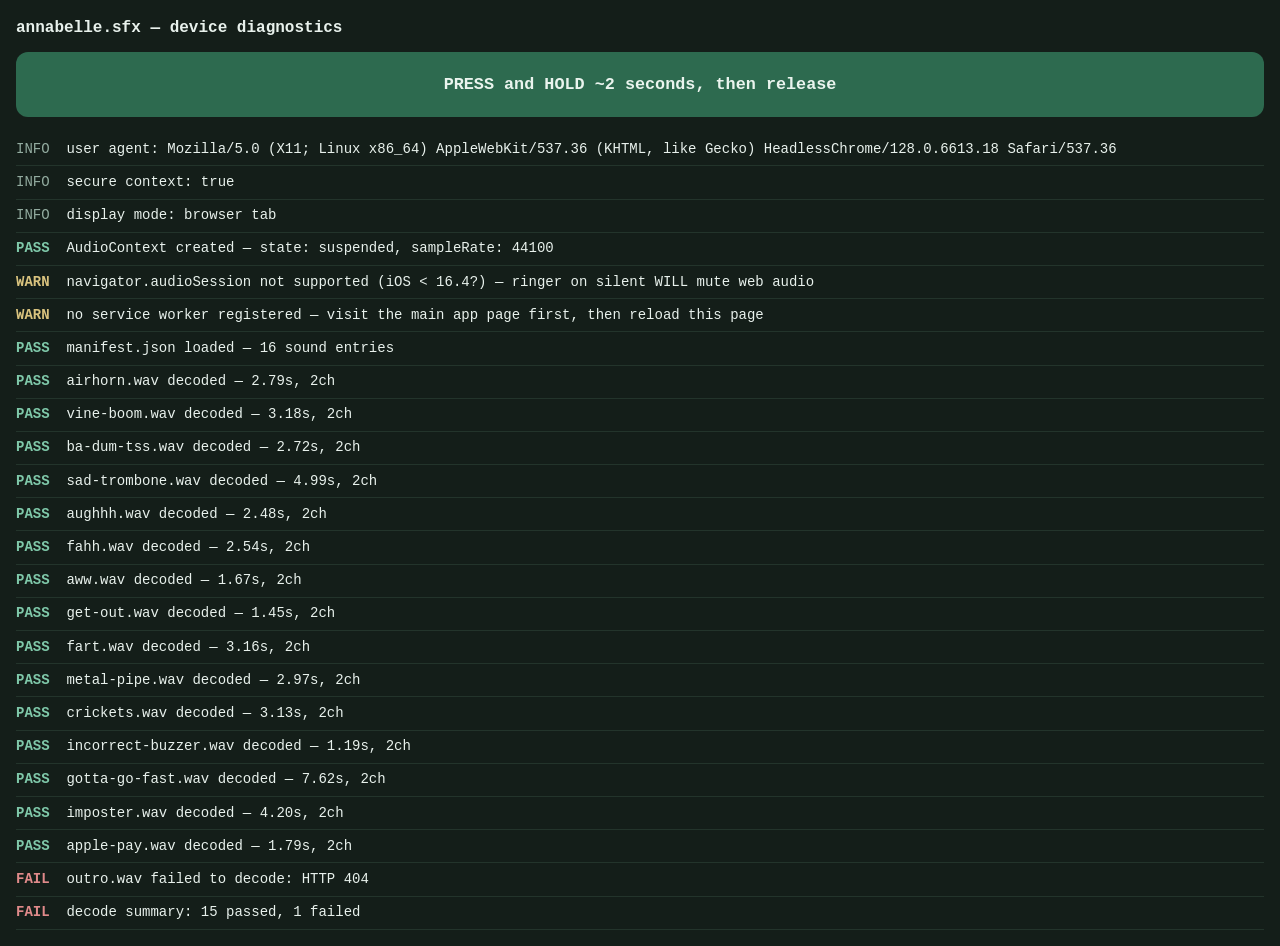
==== test.html @ a2570d4c "Add on-device diagnostics page test.html runs the iOS checklist on the phone itself and prints pass/" ====
<!DOCTYPE html>
<html lang="en">
<head>
  <meta charset="utf-8">
  <meta name="viewport" content="width=device-width, initial-scale=1">
  <title>annabelle.sfx — device diagnostics</title>
  <style>
    body { background: #141e19; color: #e8f1ec; font-family: ui-monospace, "Cascadia Mono", Consolas, monospace; margin: 0; padding: 1rem; font-size: 14px; line-height: 1.5; }
    h1 { font-size: 1rem; margin: 0 0 0.75rem; }
    #tap { width: 100%; padding: 1.25rem; font: inherit; font-size: 1.05rem; font-weight: bold; background: #2d6a4f; color: #eaf4ee; border: 0; border-radius: 12px; margin: 0 0 1rem; touch-action: manipulation; -webkit-tap-highlight-color: transparent; }
    .row { padding: 0.35rem 0; border-bottom: 1px solid #23342b; word-break: break-word; }
    .ok::before   { content: "PASS  "; color: #7fc8a9; font-weight: bold; white-space: pre; }
    .fail::before { content: "FAIL  "; color: #e08a8a; font-weight: bold; white-space: pre; }
    .warn::before { content: "WARN  "; color: #d9c37e; font-weight: bold; white-space: pre; }
    .info::before { content: "INFO  "; color: #93aca0; white-space: pre; }
  </style>
</head>
<body>
  <h1>annabelle.sfx — device diagnostics</h1>
  <button id="tap" type="button">PRESS and HOLD ~2 seconds, then release</button>
  <div id="log"></div>
  <script>
    (() => {
      "use strict";
      const logEl = document.getElementById("log");
      const row = (cls, text) => {
        const d = document.createElement("div");
        d.className = "row " + cls;
        d.textContent = text;
        logEl.append(d);
        return d;
      };
      const timeout = (ms, val) => new Promise((r) => setTimeout(() => r(val), ms));
      const errText = (e) => (e && e.message ? e.message : String(e));

      window.addEventListener("error", (e) => row("fail", "uncaught error: " + e.message));
      window.addEventListener("unhandledrejection", (e) => row("fail", "unhandled rejection: " + errText(e.reason)));

      // ---- environment ----
      row("info", "user agent: " + navigator.userAgent);
      row("info", "secure context: " + window.isSecureContext + (window.isSecureContext ? "" : " — SW/cache tests unavailable here (expected over LAN HTTP)"));
      row("info", "display mode: " + (matchMedia("(display-mode: standalone)").matches ? "standalone (installed app)" : "browser tab"));

      // ---- AudioContext ----
      const AC = window.AudioContext || window.webkitAudioContext;
      if (!AC) { row("fail", "AudioContext not available in this browser"); return; }
      const ctx = new AC();
      row("ok", "AudioContext created — state: " + ctx.state + ", sampleRate: " + ctx.sampleRate);

      // ---- audio session (mute-switch behavior) ----
      if ("audioSession" in navigator) {
        try {
          navigator.audioSession.type = "playback";
          row("ok", 'audioSession.type = "playback" — ringer/silent switch should NOT mute web audio');
        } catch (err) {
          row("fail", "setting audioSession.type failed: " + errText(err));
        }
      } else {
        row("warn", "navigator.audioSession not supported (iOS < 16.4?) — ringer on silent WILL mute web audio");
      }

      // ---- service worker + caches ----
      (async () => {
        if (!("serviceWorker" in navigator)) { row("warn", "serviceWorker API unavailable"); return; }
        const reg = await navigator.serviceWorker.getRegistration();
        if (!reg) {
          row("warn", "no service worker registered" + (window.isSecureContext ? " — visit the main app page first, then reload this page" : " (expected on insecure origin)"));
          return;
        }
        const state = reg.active ? "active" : reg.installing ? "installing" : reg.waiting ? "waiting" : "registered";
        row("ok", "service worker: " + state);
        row("info", "this page controlled by SW: " + !!navigator.serviceWorker.controller);
        if ("caches" in window) {
          const names = await caches.keys();
          row("info", "cache names on origin: " + (names.join(", ") || "(none)"));
          for (const n of names.filter((x) => x.indexOf("annabelle-sfx-") === 0)) {
            const c = await caches.open(n);
            const k = await c.keys();
            row("info", n + " holds " + k.length + " cached entries");
          }
        }
      })().catch((err) => row("fail", "service worker check error: " + errText(err)));

      // ---- decode every sound in the manifest ----
      let firstBuffer = null;
      (async () => {
        let manifest;
        try {
          const res = await fetch("sounds/manifest.json", { cache: "no-cache" });
          if (!res.ok) throw new Error("HTTP " + res.status);
          manifest = await res.json();
          row("ok", "manifest.json loaded — " + manifest.sounds.filter((s) => s && s.file).length + " sound entries");
        } catch (err) {
          row("fail", "manifest.json: " + errText(err));
          return;
        }
        let pass = 0, fail = 0;
        for (const entry of manifest.sounds) {
          if (!entry || !entry.file) continue;
          try {
            const res = await fetch("sounds/" + encodeURIComponent(entry.file), { cache: "no-cache" });
            if (!res.ok) throw new Error("HTTP " + res.status);
            const buf = await ctx.decodeAudioData(await res.arrayBuffer());
            if (!firstBuffer) firstBuffer = buf;
            pass++;
            row("ok", entry.file + " decoded — " + buf.duration.toFixed(2) + "s, " + buf.numberOfChannels + "ch");
          } catch (err) {
            fail++;
            row("fail", entry.file + " failed to decode: " + errText(err));
          }
        }
        row(fail === 0 ? "ok" : "fail", "decode summary: " + pass + " passed, " + fail + " failed");
      })();

      // ---- unlock + playback test (driven by the big button) ----
      async function playTone() {
        const sr = ctx.sampleRate;
        const buf = ctx.createBuffer(1, Math.floor(sr * 0.4), sr);
        const ch = buf.getChannelData(0);
        for (let i = 0; i < ch.length; i++) {
          const t = i / sr;
          ch[i] = Math.sin(2 * Math.PI * 440 * t) * Math.exp(-6 * t) * 0.5;
        }
        const src = ctx.createBufferSource();
        src.buffer = buf;
        src.connect(ctx.destination);
        const started = ctx.currentTime;
        const ended = new Promise((r) => { src.onended = () => r(true); });
        src.start();
        const finished = await Promise.race([ended, timeout(2000, false)]);
        if (finished) {
          row("ok", "tone finished — onended fired, clock advanced " + (ctx.currentTime - started).toFixed(2) + "s. Did you HEAR the beep?");
        } else {
          row("fail", "tone did not finish within 2s — audio is not actually rendering");
        }
      }

      const tapBtn = document.getElementById("tap");
      let firstTapDone = false;

      tapBtn.addEventListener("pointerdown", async (e) => {
        if (firstTapDone) return;
        row("info", "pointerdown (" + e.pointerType + ") — state: " + ctx.state);
        if (ctx.state === "running") {
          row("info", "context already running before any unlock attempt (desktop-like autoplay policy)");
          return;
        }
        // while the finger is still down, does resume() work? (expected on iOS: no)
        const result = await Promise.race([ctx.resume().then(() => "fulfilled"), timeout(1500, "no response in 1500ms")]);
        row(result === "fulfilled" ? "ok" : "warn",
          "resume() on pointerdown: " + result + " — state now: " + ctx.state +
          (result === "fulfilled" ? "" : " (expected on iOS; pointerup should succeed)"));
      });

      tapBtn.addEventListener("pointerup", async () => {
        if (!firstTapDone) {
          firstTapDone = true;
          if (ctx.state !== "running") {
            const result = await Promise.race([ctx.resume().then(() => "fulfilled"), timeout(1500, "no response in 1500ms")]);
            row(result === "fulfilled" ? "ok" : "fail", "resume() on pointerup: " + result + " — state now: " + ctx.state);
          } else {
            row("info", "context already running by pointerup");
          }
          row(ctx.state === "running" ? "ok" : "fail", "unlock result — AudioContext state: " + ctx.state);
          await playTone();
          if (firstBuffer) {
            const src = ctx.createBufferSource();
            src.buffer = firstBuffer;
            src.connect(ctx.destination);
            src.start();
            row("info", "also playing the first decoded sound now. Did you hear it?");
          }
          tapBtn.textContent = "TAP to replay tone (try with ringer on silent)";
          row("info", "NOW: flip the ringer/silent switch and tap the button again — with audioSession working, the beep still sounds on silent");
        } else {
          playTone();
        }
      });
    })();
  </script>
</body>
</html>
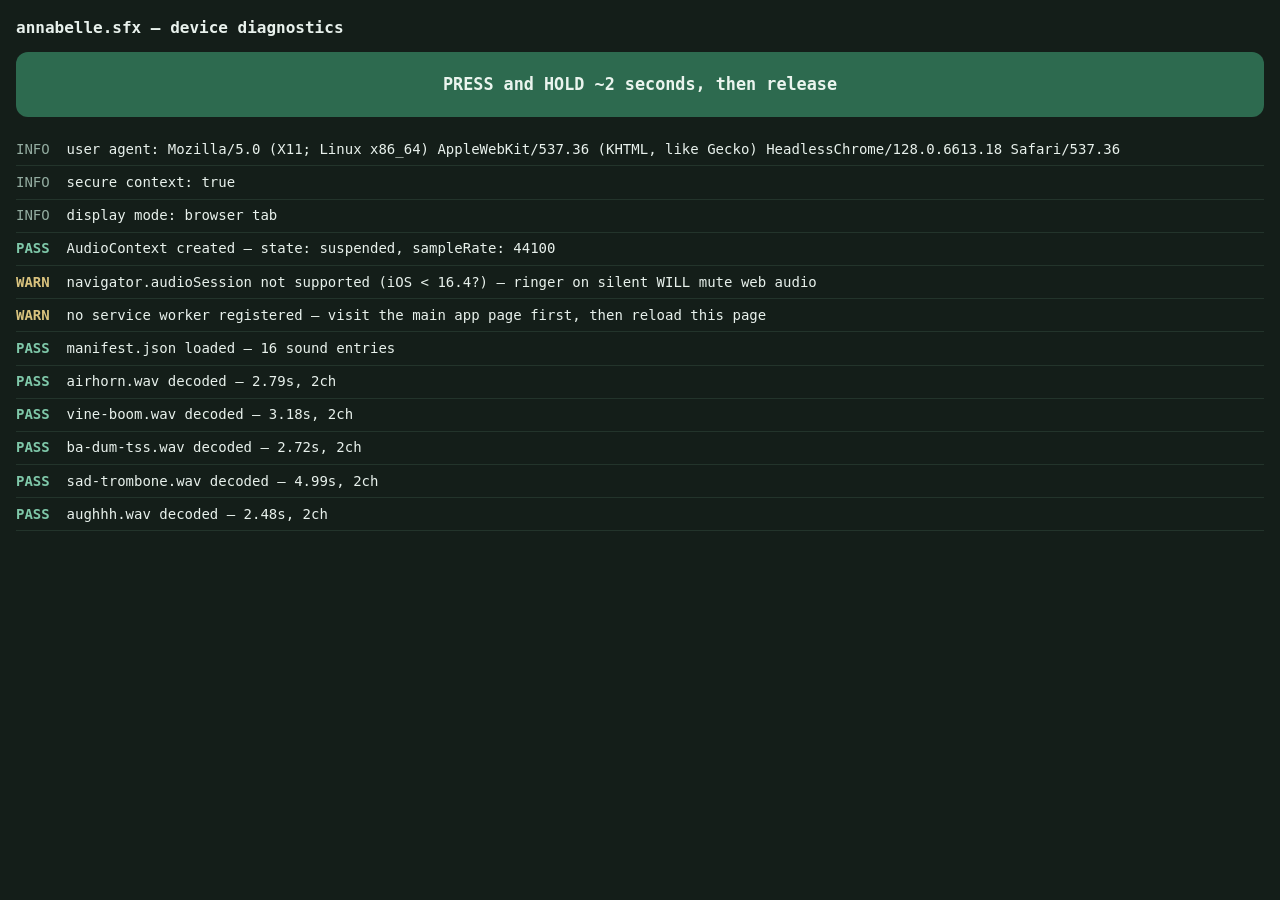
==== commit 67633536: "Recover audio after iOS backgrounds the tab Returning to a long-backgrounded Safari tab left every k" ====
--- a/test.html
+++ b/test.html
@@ -46,6 +46,20 @@
       if (!AC) { row("fail", "AudioContext not available in this browser"); return; }
       const ctx = new AC();
       row("ok", "AudioContext created — state: " + ctx.state + ", sampleRate: " + ctx.sampleRate);
+
+      // background/foreground diagnostics for the "silent after returning
+      // to the tab" bug: log every state change and visibility transition
+      ctx.addEventListener("statechange", () =>
+        row("info", "AudioContext state changed → " + ctx.state + " (clock: " + ctx.currentTime.toFixed(2) + "s)"));
+      document.addEventListener("visibilitychange", async () => {
+        if (document.visibilityState === "hidden") {
+          row("info", "page hidden — state: " + ctx.state);
+          return;
+        }
+        const t0 = ctx.currentTime;
+        await timeout(300);
+        row("info", "page visible again — state: " + ctx.state + ", clock advancing: " + (ctx.currentTime > t0));
+      });
 
       // ---- audio session (mute-switch behavior) ----
       if ("audioSession" in navigator) {
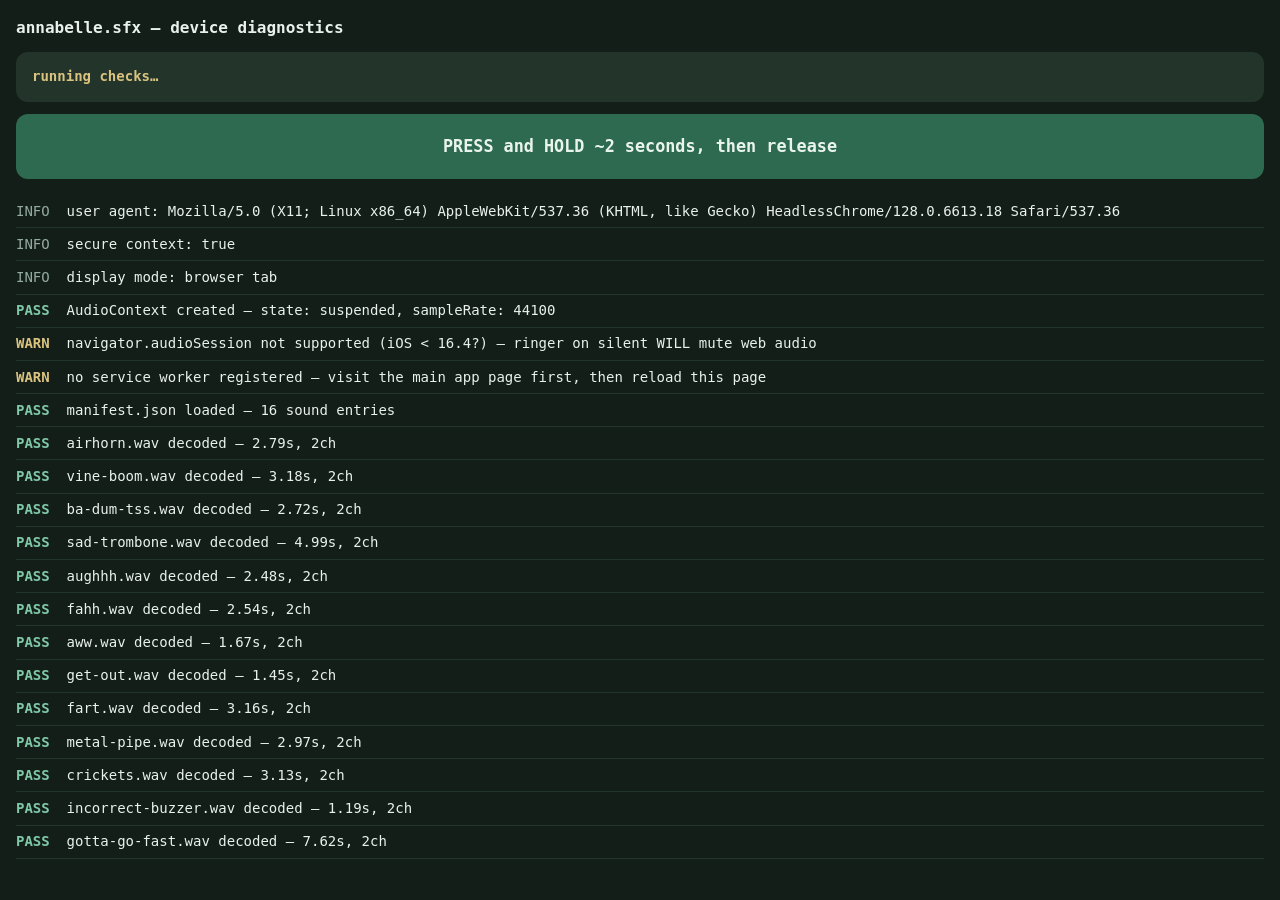
==== commit 9c8e5b75: "Expand diagnostics page: live verdict banner and recovery test - Verdict banner at the top tracks al" ====
--- a/test.html
+++ b/test.html
@@ -7,6 +7,10 @@
   <style>
     body { background: #141e19; color: #e8f1ec; font-family: ui-monospace, "Cascadia Mono", Consolas, monospace; margin: 0; padding: 1rem; font-size: 14px; line-height: 1.5; }
     h1 { font-size: 1rem; margin: 0 0 0.75rem; }
+    #verdict { padding: 0.9rem 1rem; border-radius: 12px; font-weight: bold; margin: 0 0 0.75rem; }
+    #verdict.pending { background: #23342b; color: #d9c37e; }
+    #verdict.good { background: #2d6a4f; color: #eaf4ee; }
+    #verdict.bad { background: #6a2d2d; color: #f4d9d9; }
     #tap { width: 100%; padding: 1.25rem; font: inherit; font-size: 1.05rem; font-weight: bold; background: #2d6a4f; color: #eaf4ee; border: 0; border-radius: 12px; margin: 0 0 1rem; touch-action: manipulation; -webkit-tap-highlight-color: transparent; }
     .row { padding: 0.35rem 0; border-bottom: 1px solid #23342b; word-break: break-word; }
     .ok::before   { content: "PASS  "; color: #7fc8a9; font-weight: bold; white-space: pre; }
@@ -17,21 +21,56 @@
 </head>
 <body>
   <h1>annabelle.sfx — device diagnostics</h1>
+  <div id="verdict" class="pending">starting checks…</div>
   <button id="tap" type="button">PRESS and HOLD ~2 seconds, then release</button>
   <div id="log"></div>
   <script>
     (() => {
       "use strict";
       const logEl = document.getElementById("log");
+      const verdictEl = document.getElementById("verdict");
+      const timeout = (ms, val) => new Promise((r) => setTimeout(() => r(val), ms));
+      const errText = (e) => (e && e.message ? e.message : String(e));
+
+      // ---- verdict state ----
+      let failCount = 0;
+      let decodeDone = false;
+      let firstTapDone = false;
+      let unlockOk = false;
+      let toneOk = false;
+      let wasBackgrounded = false;
+      let recoveryOk = false;
+
+      function updateVerdict() {
+        if (failCount > 0) {
+          verdictEl.className = "bad";
+          verdictEl.textContent = "problems found — " + failCount + " failed check" + (failCount > 1 ? "s" : "") + ", see rows below";
+        } else if (!decodeDone || !firstTapDone) {
+          verdictEl.className = "pending";
+          verdictEl.textContent = decodeDone
+            ? "so far so good — press and HOLD the green button ~2s, then release"
+            : "running checks…";
+        } else if (!unlockOk || !toneOk) {
+          verdictEl.className = "pending";
+          verdictEl.textContent = "waiting for unlock and tone results…";
+        } else if (!recoveryOk) {
+          verdictEl.className = "pending";
+          verdictEl.textContent = "all checks passed so far — last one: leave this tab (switch apps or lock the phone) for a few minutes, come back, and tap the button once more";
+        } else {
+          verdictEl.className = "good";
+          verdictEl.textContent = "all good! every check passed — including recovery after backgrounding";
+        }
+      }
+
       const row = (cls, text) => {
         const d = document.createElement("div");
         d.className = "row " + cls;
         d.textContent = text;
         logEl.append(d);
+        if (cls === "fail") failCount++;
+        updateVerdict();
         return d;
       };
-      const timeout = (ms, val) => new Promise((r) => setTimeout(() => r(val), ms));
-      const errText = (e) => (e && e.message ? e.message : String(e));
 
       window.addEventListener("error", (e) => row("fail", "uncaught error: " + e.message));
       window.addEventListener("unhandledrejection", (e) => row("fail", "unhandled rejection: " + errText(e.reason)));
@@ -41,18 +80,40 @@
       row("info", "secure context: " + window.isSecureContext + (window.isSecureContext ? "" : " — SW/cache tests unavailable here (expected over LAN HTTP)"));
       row("info", "display mode: " + (matchMedia("(display-mode: standalone)").matches ? "standalone (installed app)" : "browser tab"));
 
-      // ---- AudioContext ----
+      // ---- AudioContext (rebuildable, mirroring the app) ----
       const AC = window.AudioContext || window.webkitAudioContext;
       if (!AC) { row("fail", "AudioContext not available in this browser"); return; }
-      const ctx = new AC();
+
+      function makeCtx() {
+        const c = new AC();
+        if ("audioSession" in navigator) {
+          try { navigator.audioSession.type = "playback"; } catch (err) { /* older Safari */ }
+        }
+        c.addEventListener("statechange", () =>
+          row("info", "AudioContext state changed → " + c.state + " (clock: " + c.currentTime.toFixed(2) + "s)"));
+        return c;
+      }
+      let ctx = makeCtx();
       row("ok", "AudioContext created — state: " + ctx.state + ", sampleRate: " + ctx.sampleRate);
 
-      // background/foreground diagnostics for the "silent after returning
-      // to the tab" bug: log every state change and visibility transition
-      ctx.addEventListener("statechange", () =>
-        row("info", "AudioContext state changed → " + ctx.state + " (clock: " + ctx.currentTime.toFixed(2) + "s)"));
+      function rebuildCtx() {
+        try { ctx.close().catch(() => {}); } catch (err) { /* already closed */ }
+        ctx = makeCtx();
+        if (ctx.state !== "running") ctx.resume().catch(() => {});
+        row("info", "rebuilt a fresh AudioContext — state: " + ctx.state);
+      }
+
+      // ---- audio session (mute-switch behavior) ----
+      if ("audioSession" in navigator) {
+        row("ok", 'audioSession.type = "playback" — ringer/silent switch should NOT mute web audio');
+      } else {
+        row("warn", "navigator.audioSession not supported (iOS < 16.4?) — ringer on silent WILL mute web audio");
+      }
+
+      // ---- background/foreground transitions ----
       document.addEventListener("visibilitychange", async () => {
         if (document.visibilityState === "hidden") {
+          wasBackgrounded = true;
           row("info", "page hidden — state: " + ctx.state);
           return;
         }
@@ -60,18 +121,6 @@
         await timeout(300);
         row("info", "page visible again — state: " + ctx.state + ", clock advancing: " + (ctx.currentTime > t0));
       });
-
-      // ---- audio session (mute-switch behavior) ----
-      if ("audioSession" in navigator) {
-        try {
-          navigator.audioSession.type = "playback";
-          row("ok", 'audioSession.type = "playback" — ringer/silent switch should NOT mute web audio');
-        } catch (err) {
-          row("fail", "setting audioSession.type failed: " + errText(err));
-        }
-      } else {
-        row("warn", "navigator.audioSession not supported (iOS < 16.4?) — ringer on silent WILL mute web audio");
-      }
 
       // ---- service worker + caches ----
       (async () => {
@@ -106,6 +155,8 @@
           row("ok", "manifest.json loaded — " + manifest.sounds.filter((s) => s && s.file).length + " sound entries");
         } catch (err) {
           row("fail", "manifest.json: " + errText(err));
+          decodeDone = true;
+          updateVerdict();
           return;
         }
         let pass = 0, fail = 0;
@@ -123,10 +174,11 @@
             row("fail", entry.file + " failed to decode: " + errText(err));
           }
         }
+        decodeDone = true;
         row(fail === 0 ? "ok" : "fail", "decode summary: " + pass + " passed, " + fail + " failed");
       })();
 
-      // ---- unlock + playback test (driven by the big button) ----
+      // ---- tone playback (returns whether audio actually rendered) ----
       async function playTone() {
         const sr = ctx.sampleRate;
         const buf = ctx.createBuffer(1, Math.floor(sr * 0.4), sr);
@@ -145,12 +197,32 @@
         if (finished) {
           row("ok", "tone finished — onended fired, clock advanced " + (ctx.currentTime - started).toFixed(2) + "s. Did you HEAR the beep?");
         } else {
-          row("fail", "tone did not finish within 2s — audio is not actually rendering");
-        }
-      }
-
+          row("warn", "tone did not finish within 2s — this context appears dead");
+        }
+        return finished;
+      }
+
+      // mirror the app's recovery: if the tone fails, rebuild and retry once
+      async function toneWithRecovery(returning) {
+        let finished = await playTone();
+        if (!finished) {
+          row("warn", "rebuilding the AudioContext and retrying — the app does this automatically");
+          rebuildCtx();
+          finished = await playTone();
+          if (!finished) row("fail", "audio unrecoverable — tone failed even on a fresh AudioContext");
+        }
+        if (finished) {
+          toneOk = true;
+          if (returning) {
+            recoveryOk = true;
+            row("ok", "background recovery verified — audio works after returning to this tab");
+          }
+        }
+        updateVerdict();
+      }
+
+      // ---- unlock + replay tests (driven by the big button) ----
       const tapBtn = document.getElementById("tap");
-      let firstTapDone = false;
 
       tapBtn.addEventListener("pointerdown", async (e) => {
         if (firstTapDone) return;
@@ -159,7 +231,7 @@
           row("info", "context already running before any unlock attempt (desktop-like autoplay policy)");
           return;
         }
-        // while the finger is still down, does resume() work? (expected on iOS: no)
+        // while the finger is still down, does resume() work? (older iOS: no)
         const result = await Promise.race([ctx.resume().then(() => "fulfilled"), timeout(1500, "no response in 1500ms")]);
         row(result === "fulfilled" ? "ok" : "warn",
           "resume() on pointerdown: " + result + " — state now: " + ctx.state +
@@ -175,8 +247,9 @@
           } else {
             row("info", "context already running by pointerup");
           }
-          row(ctx.state === "running" ? "ok" : "fail", "unlock result — AudioContext state: " + ctx.state);
-          await playTone();
+          unlockOk = ctx.state === "running";
+          row(unlockOk ? "ok" : "fail", "unlock result — AudioContext state: " + ctx.state);
+          await toneWithRecovery(false);
           if (firstBuffer) {
             const src = ctx.createBufferSource();
             src.buffer = firstBuffer;
@@ -184,10 +257,19 @@
             src.start();
             row("info", "also playing the first decoded sound now. Did you hear it?");
           }
-          tapBtn.textContent = "TAP to replay tone (try with ringer on silent)";
-          row("info", "NOW: flip the ringer/silent switch and tap the button again — with audioSession working, the beep still sounds on silent");
+          tapBtn.textContent = "TAP to test again (after backgrounding / ringer on silent)";
+          row("info", "NEXT: (a) flip the ringer to silent and tap — the beep should still sound; (b) leave this tab for a few minutes, come back, tap — recovery should kick in");
         } else {
-          playTone();
+          const returning = wasBackgrounded;
+          wasBackgrounded = false;
+          if (returning) row("info", "tap after backgrounding — state: " + ctx.state);
+          if (ctx.state !== "running") {
+            const ok = await Promise.race([ctx.resume().then(() => true, () => false), timeout(600, false)]);
+            row(ok && ctx.state === "running" ? "ok" : "warn",
+              "resume attempt: " + (ok ? "fulfilled" : "no response in 600ms") + " — state: " + ctx.state);
+            if (ctx.state !== "running") rebuildCtx();
+          }
+          toneWithRecovery(returning);
         }
       });
     })();
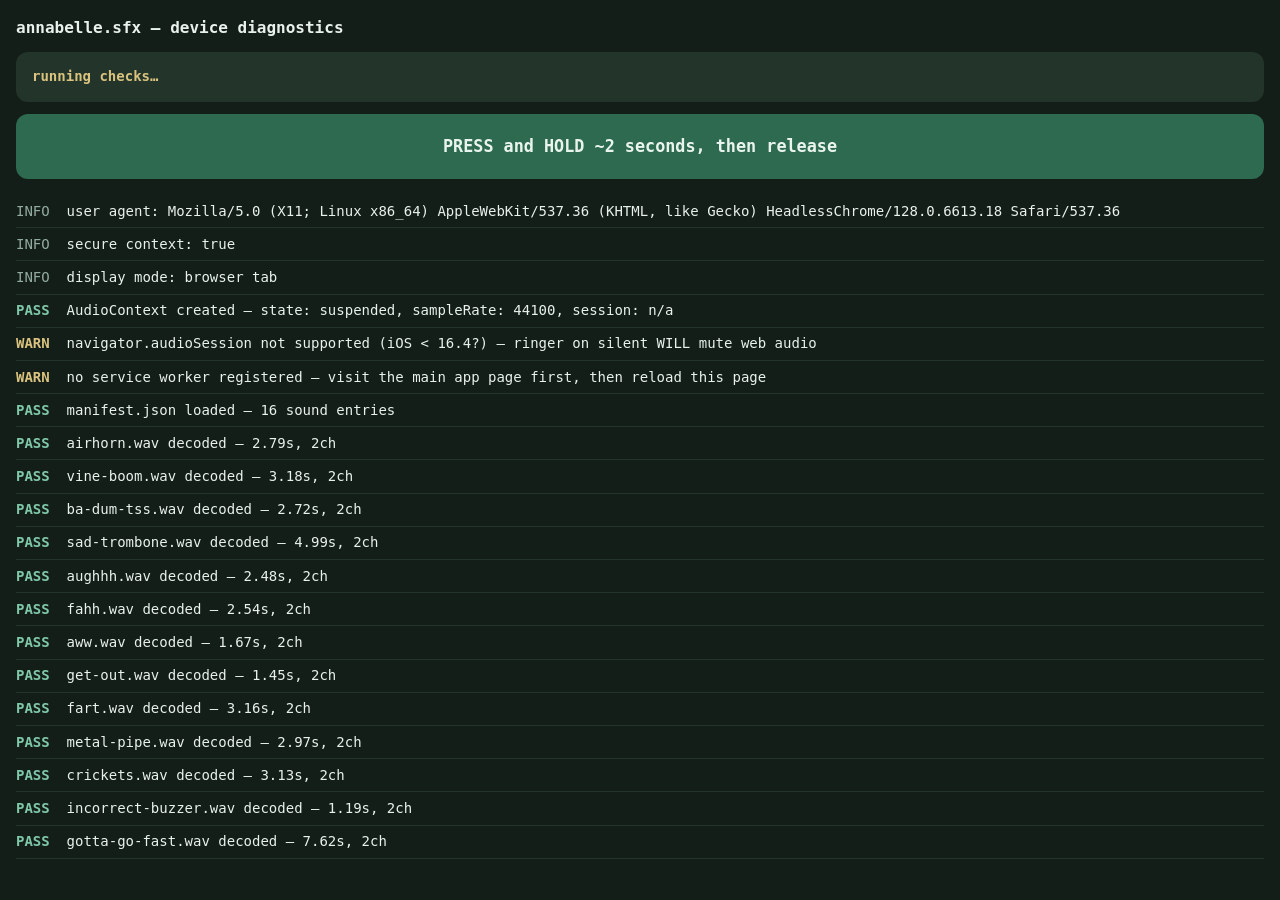
==== commit 75f89bc6: "Diagnose inaudible-after-backgrounding with an interactive recovery ladder On-device results showed " ====
--- a/test.html
+++ b/test.html
@@ -17,6 +17,10 @@
     .fail::before { content: "FAIL  "; color: #e08a8a; font-weight: bold; white-space: pre; }
     .warn::before { content: "WARN  "; color: #d9c37e; font-weight: bold; white-space: pre; }
     .info::before { content: "INFO  "; color: #93aca0; white-space: pre; }
+    .ask { background: #23342b; border-radius: 10px; padding: 0.6rem; margin: 0.4rem 0; }
+    .ask button { font: inherit; font-weight: bold; border: 0; border-radius: 8px; padding: 0.55rem 0.8rem; margin: 0.4rem 0.5rem 0 0; touch-action: manipulation; -webkit-tap-highlight-color: transparent; }
+    .ask .yes-btn { background: #2d6a4f; color: #eaf4ee; }
+    .ask .no-btn { background: #6a2d2d; color: #f4d9d9; }
   </style>
 </head>
 <body>
@@ -37,14 +41,17 @@
       let decodeDone = false;
       let firstTapDone = false;
       let unlockOk = false;
-      let toneOk = false;
+      let toneOk = false;          // user-confirmed audible
       let wasBackgrounded = false;
-      let recoveryOk = false;
+      let recoveryOk = false;      // user-confirmed audible on a tap after backgrounding
+      let exhausted = false;
 
       function updateVerdict() {
-        if (failCount > 0) {
+        if (failCount > 0 || exhausted) {
           verdictEl.className = "bad";
-          verdictEl.textContent = "problems found — " + failCount + " failed check" + (failCount > 1 ? "s" : "") + ", see rows below";
+          verdictEl.textContent = exhausted
+            ? "audio unrecoverable on this run — send Claude a screenshot of the rows below"
+            : "problems found — " + failCount + " failed check" + (failCount > 1 ? "s" : "") + ", see rows below";
         } else if (!decodeDone || !firstTapDone) {
           verdictEl.className = "pending";
           verdictEl.textContent = decodeDone
@@ -52,7 +59,7 @@
             : "running checks…";
         } else if (!unlockOk || !toneOk) {
           verdictEl.className = "pending";
-          verdictEl.textContent = "waiting for unlock and tone results…";
+          verdictEl.textContent = "waiting for unlock and tone confirmation…";
         } else if (!recoveryOk) {
           verdictEl.className = "pending";
           verdictEl.textContent = "all checks passed so far — last one: leave this tab (switch apps or lock the phone) for a few minutes, come back, and tap the button once more";
@@ -75,6 +82,18 @@
       window.addEventListener("error", (e) => row("fail", "uncaught error: " + e.message));
       window.addEventListener("unhandledrejection", (e) => row("fail", "unhandled rejection: " + errText(e.reason)));
 
+      // ---- audio session helpers ----
+      const hasSession = "audioSession" in navigator;
+      function sessionInfo() {
+        return hasSession ? navigator.audioSession.type + "/" + navigator.audioSession.state : "n/a";
+      }
+      if (hasSession && "addEventListener" in navigator.audioSession) {
+        try {
+          navigator.audioSession.addEventListener("statechange", () =>
+            row("info", "audioSession state → " + sessionInfo()));
+        } catch (err) { /* older impl */ }
+      }
+
       // ---- environment ----
       row("info", "user agent: " + navigator.userAgent);
       row("info", "secure context: " + window.isSecureContext + (window.isSecureContext ? "" : " — SW/cache tests unavailable here (expected over LAN HTTP)"));
@@ -86,26 +105,25 @@
 
       function makeCtx() {
         const c = new AC();
-        if ("audioSession" in navigator) {
+        if (hasSession) {
           try { navigator.audioSession.type = "playback"; } catch (err) { /* older Safari */ }
         }
         c.addEventListener("statechange", () =>
-          row("info", "AudioContext state changed → " + c.state + " (clock: " + c.currentTime.toFixed(2) + "s)"));
+          row("info", "AudioContext state changed → " + c.state + " (clock: " + c.currentTime.toFixed(2) + "s, session: " + sessionInfo() + ")"));
         return c;
       }
       let ctx = makeCtx();
-      row("ok", "AudioContext created — state: " + ctx.state + ", sampleRate: " + ctx.sampleRate);
+      row("ok", "AudioContext created — state: " + ctx.state + ", sampleRate: " + ctx.sampleRate + ", session: " + sessionInfo());
 
       function rebuildCtx() {
         try { ctx.close().catch(() => {}); } catch (err) { /* already closed */ }
         ctx = makeCtx();
         if (ctx.state !== "running") ctx.resume().catch(() => {});
-        row("info", "rebuilt a fresh AudioContext — state: " + ctx.state);
-      }
-
-      // ---- audio session (mute-switch behavior) ----
-      if ("audioSession" in navigator) {
-        row("ok", 'audioSession.type = "playback" — ringer/silent switch should NOT mute web audio');
+        row("info", "rebuilt a fresh AudioContext — state: " + ctx.state + ", session: " + sessionInfo());
+      }
+
+      if (hasSession) {
+        row("ok", 'audioSession supported — type set to "playback" (silent switch should not mute audio)');
       } else {
         row("warn", "navigator.audioSession not supported (iOS < 16.4?) — ringer on silent WILL mute web audio");
       }
@@ -114,12 +132,12 @@
       document.addEventListener("visibilitychange", async () => {
         if (document.visibilityState === "hidden") {
           wasBackgrounded = true;
-          row("info", "page hidden — state: " + ctx.state);
+          row("info", "page hidden — state: " + ctx.state + ", session: " + sessionInfo());
           return;
         }
         const t0 = ctx.currentTime;
         await timeout(300);
-        row("info", "page visible again — state: " + ctx.state + ", clock advancing: " + (ctx.currentTime > t0));
+        row("info", "page visible again — state: " + ctx.state + ", clock advancing: " + (ctx.currentTime > t0) + ", session: " + sessionInfo());
       });
 
       // ---- service worker + caches ----
@@ -136,16 +154,12 @@
         if ("caches" in window) {
           const names = await caches.keys();
           row("info", "cache names on origin: " + (names.join(", ") || "(none)"));
-          for (const n of names.filter((x) => x.indexOf("annabelle-sfx-") === 0)) {
-            const c = await caches.open(n);
-            const k = await c.keys();
-            row("info", n + " holds " + k.length + " cached entries");
-          }
         }
       })().catch((err) => row("fail", "service worker check error: " + errText(err)));
 
       // ---- decode every sound in the manifest ----
-      let firstBuffer = null;
+      let kickFile = null; // shortest decoded file, used by the media-element kick
+      let kickDur = Infinity;
       (async () => {
         let manifest;
         try {
@@ -166,7 +180,7 @@
             const res = await fetch("sounds/" + encodeURIComponent(entry.file), { cache: "no-cache" });
             if (!res.ok) throw new Error("HTTP " + res.status);
             const buf = await ctx.decodeAudioData(await res.arrayBuffer());
-            if (!firstBuffer) firstBuffer = buf;
+            if (buf.duration < kickDur) { kickDur = buf.duration; kickFile = entry.file; }
             pass++;
             row("ok", entry.file + " decoded — " + buf.duration.toFixed(2) + "s, " + buf.numberOfChannels + "ch");
           } catch (err) {
@@ -178,7 +192,7 @@
         row(fail === 0 ? "ok" : "fail", "decode summary: " + pass + " passed, " + fail + " failed");
       })();
 
-      // ---- tone playback (returns whether audio actually rendered) ----
+      // ---- tone playback (rendering only — audibility is asked separately) ----
       async function playTone() {
         const sr = ctx.sampleRate;
         const buf = ctx.createBuffer(1, Math.floor(sr * 0.4), sr);
@@ -195,30 +209,110 @@
         src.start();
         const finished = await Promise.race([ended, timeout(2000, false)]);
         if (finished) {
-          row("ok", "tone finished — onended fired, clock advanced " + (ctx.currentTime - started).toFixed(2) + "s. Did you HEAR the beep?");
+          row("info", "tone rendered — onended fired, clock advanced " + (ctx.currentTime - started).toFixed(2) + "s, session: " + sessionInfo());
         } else {
-          row("warn", "tone did not finish within 2s — this context appears dead");
+          row("warn", "tone did NOT finish within 2s — context clock frozen, session: " + sessionInfo());
         }
         return finished;
       }
 
-      // mirror the app's recovery: if the tone fails, rebuild and retry once
-      async function toneWithRecovery(returning) {
-        let finished = await playTone();
-        if (!finished) {
-          row("warn", "rebuilding the AudioContext and retrying — the app does this automatically");
-          rebuildCtx();
-          finished = await playTone();
-          if (!finished) row("fail", "audio unrecoverable — tone failed even on a fresh AudioContext");
-        }
-        if (finished) {
+      // ---- recovery ladder: tried one step at a time when the user reports silence ----
+      let ladderStep = 0;
+      const ladder = [
+        {
+          name: "re-assert audioSession.type",
+          fn: async () => {
+            if (!hasSession) { row("info", "audioSession unsupported — step is a no-op"); return; }
+            try {
+              navigator.audioSession.type = "transient";
+              await timeout(80);
+              navigator.audioSession.type = "playback";
+              row("info", "audioSession.type toggled transient → playback, session: " + sessionInfo());
+            } catch (err) {
+              row("warn", "audioSession toggle failed: " + errText(err));
+            }
+          },
+        },
+        {
+          name: "media-element kick",
+          fn: async () => {
+            try {
+              const el = new Audio("sounds/" + encodeURIComponent(kickFile || "incorrect-buzzer.wav"));
+              await el.play();
+              row("info", "HTML <audio> element is playing " + (kickFile || "incorrect-buzzer.wav") + " — note whether you heard THAT sound (it matters either way)");
+              await timeout(1500);
+              el.pause();
+            } catch (err) {
+              row("warn", "media element play failed: " + errText(err));
+            }
+          },
+        },
+        {
+          name: "rebuild AudioContext",
+          fn: async () => rebuildCtx(),
+        },
+        {
+          name: "rebuild AudioContext + media kick",
+          fn: async function () { rebuildCtx(); await ladder[1].fn(); },
+        },
+      ];
+
+      async function nextLadderStep(returning) {
+        if (ladderStep >= ladder.length) {
+          exhausted = true;
+          row("fail", "all " + ladder.length + " recovery strategies exhausted and still silent — screenshot these rows");
+          updateVerdict();
+          return;
+        }
+        const step = ladder[ladderStep++];
+        row("info", "trying recovery " + ladderStep + "/" + ladder.length + ": " + step.name);
+        await step.fn();
+        await toneAndAsk(returning);
+      }
+
+      // ---- ask the human whether the tone was audible ----
+      function askHeard(returning) {
+        const d = document.createElement("div");
+        d.className = "ask";
+        d.id = "heard-q";
+        d.textContent = "did you HEAR that beep?";
+        const yes = document.createElement("button");
+        yes.className = "yes-btn";
+        yes.type = "button";
+        yes.textContent = "yes, heard it";
+        const no = document.createElement("button");
+        no.className = "no-btn";
+        no.type = "button";
+        no.textContent = "no — silent";
+        yes.addEventListener("click", () => {
+          d.remove();
+          const via = ladderStep > 0 ? " (after recovery: " + ladder[ladderStep - 1].name + ")" : "";
+          row("ok", "user confirmed the beep was audible" + via);
           toneOk = true;
           if (returning) {
             recoveryOk = true;
-            row("ok", "background recovery verified — audio works after returning to this tab");
+            row("ok", "background recovery verified — audio audible after returning to this tab" + via);
           }
-        }
-        updateVerdict();
+          updateVerdict();
+        });
+        no.addEventListener("click", () => {
+          d.remove();
+          row("warn", "user reports SILENCE (rendering state above says otherwise — iOS session disconnect)");
+          nextLadderStep(returning);
+        });
+        d.append(document.createElement("br"), yes, no);
+        logEl.append(d);
+        d.scrollIntoView({ block: "nearest" });
+      }
+
+      async function toneAndAsk(returning) {
+        let rendered = await playTone();
+        if (!rendered) {
+          row("warn", "frozen clock — rebuilding the AudioContext and retrying (the app does this automatically)");
+          rebuildCtx();
+          await playTone();
+        }
+        askHeard(returning);
       }
 
       // ---- unlock + replay tests (driven by the big button) ----
@@ -226,12 +320,11 @@
 
       tapBtn.addEventListener("pointerdown", async (e) => {
         if (firstTapDone) return;
-        row("info", "pointerdown (" + e.pointerType + ") — state: " + ctx.state);
+        row("info", "pointerdown (" + e.pointerType + ") — state: " + ctx.state + ", session: " + sessionInfo());
         if (ctx.state === "running") {
           row("info", "context already running before any unlock attempt (desktop-like autoplay policy)");
           return;
         }
-        // while the finger is still down, does resume() work? (older iOS: no)
         const result = await Promise.race([ctx.resume().then(() => "fulfilled"), timeout(1500, "no response in 1500ms")]);
         row(result === "fulfilled" ? "ok" : "warn",
           "resume() on pointerdown: " + result + " — state now: " + ctx.state +
@@ -248,28 +341,22 @@
             row("info", "context already running by pointerup");
           }
           unlockOk = ctx.state === "running";
-          row(unlockOk ? "ok" : "fail", "unlock result — AudioContext state: " + ctx.state);
-          await toneWithRecovery(false);
-          if (firstBuffer) {
-            const src = ctx.createBufferSource();
-            src.buffer = firstBuffer;
-            src.connect(ctx.destination);
-            src.start();
-            row("info", "also playing the first decoded sound now. Did you hear it?");
-          }
+          row(unlockOk ? "ok" : "fail", "unlock result — AudioContext state: " + ctx.state + ", session: " + sessionInfo());
+          await toneAndAsk(false);
           tapBtn.textContent = "TAP to test again (after backgrounding / ringer on silent)";
-          row("info", "NEXT: (a) flip the ringer to silent and tap — the beep should still sound; (b) leave this tab for a few minutes, come back, tap — recovery should kick in");
+          row("info", "NEXT: (a) flip the ringer to silent and tap — beep should still sound; (b) leave this tab for a few minutes, come back, tap — then answer the hear question honestly");
         } else {
           const returning = wasBackgrounded;
           wasBackgrounded = false;
-          if (returning) row("info", "tap after backgrounding — state: " + ctx.state);
+          ladderStep = 0; // each tap cycle starts the recovery ladder fresh
+          if (returning) row("info", "tap after backgrounding — state: " + ctx.state + ", session: " + sessionInfo());
           if (ctx.state !== "running") {
             const ok = await Promise.race([ctx.resume().then(() => true, () => false), timeout(600, false)]);
             row(ok && ctx.state === "running" ? "ok" : "warn",
               "resume attempt: " + (ok ? "fulfilled" : "no response in 600ms") + " — state: " + ctx.state);
             if (ctx.state !== "running") rebuildCtx();
           }
-          toneWithRecovery(returning);
+          toneAndAsk(returning);
         }
       });
     })();
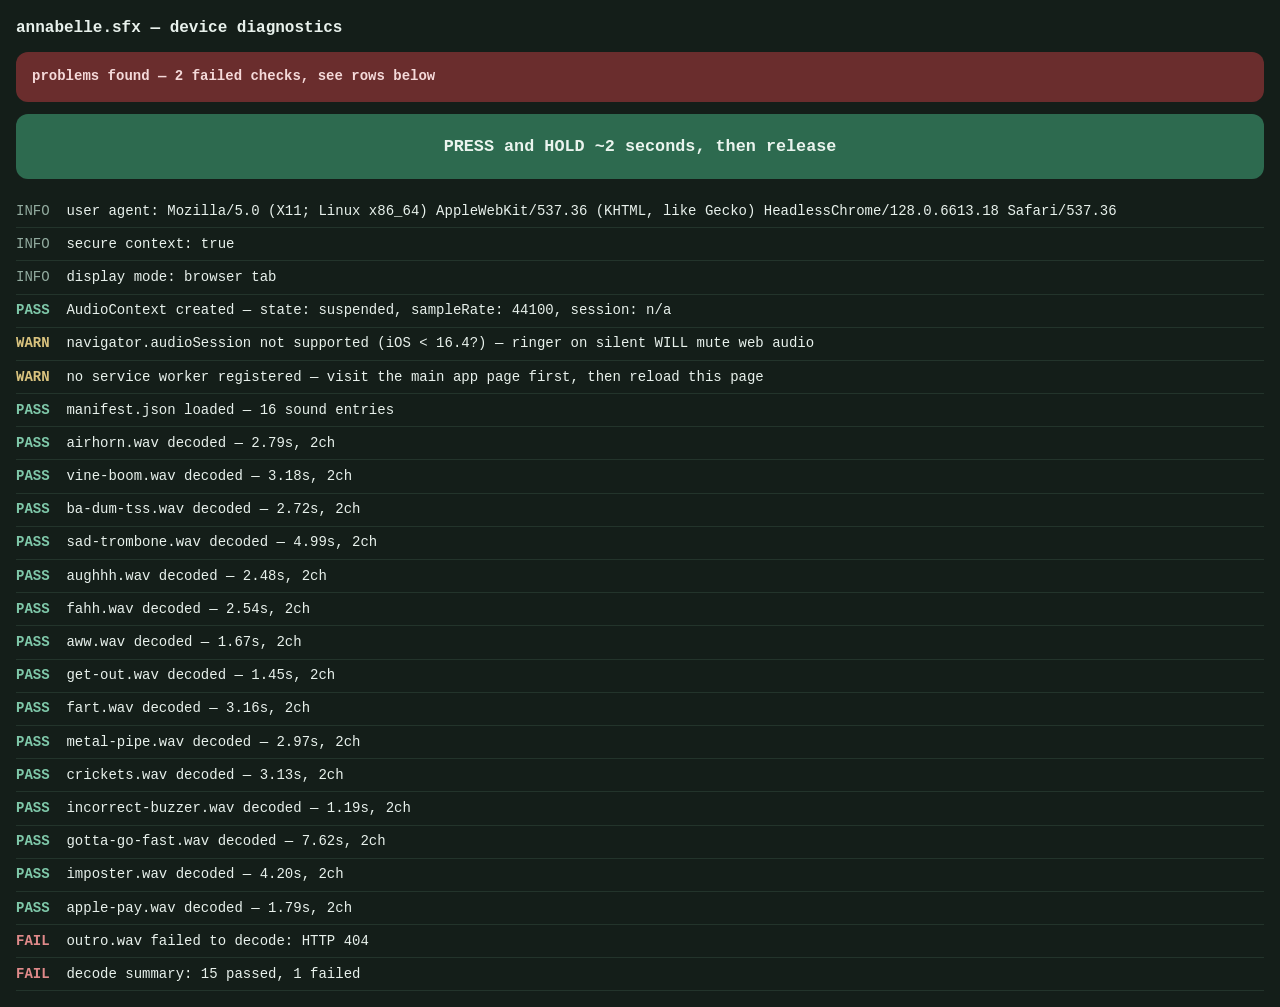
==== commit 08fd8cf3: "Hold the iOS audio session with a looping silent audio element The on-device recovery ladder identif" ====
--- a/test.html
+++ b/test.html
@@ -128,16 +128,47 @@
         row("warn", "navigator.audioSession not supported (iOS < 16.4?) — ringer on silent WILL mute web audio");
       }
 
+      // ---- session keep-alive: looping silent <audio>, same as the app ----
+      let keepAliveEl = null;
+      function silentWavUrl() {
+        const rate = 8000, n = rate;
+        const bytes = new Uint8Array(44 + n);
+        const dv = new DataView(bytes.buffer);
+        const str = (off, s) => { for (let i = 0; i < s.length; i++) bytes[off + i] = s.charCodeAt(i); };
+        str(0, "RIFF"); dv.setUint32(4, 36 + n, true); str(8, "WAVE");
+        str(12, "fmt "); dv.setUint32(16, 16, true); dv.setUint16(20, 1, true); dv.setUint16(22, 1, true);
+        dv.setUint32(24, rate, true); dv.setUint32(28, rate, true); dv.setUint16(32, 1, true); dv.setUint16(34, 8, true);
+        str(36, "data"); dv.setUint32(40, n, true);
+        bytes.fill(128, 44);
+        return URL.createObjectURL(new Blob([bytes], { type: "audio/wav" }));
+      }
+      function holdSession(logIt) {
+        if (!keepAliveEl) {
+          keepAliveEl = new Audio(silentWavUrl());
+          keepAliveEl.loop = true;
+          keepAliveEl.setAttribute("playsinline", "");
+        }
+        if (!keepAliveEl.paused) { if (logIt) row("info", "keep-alive loop already playing"); return; }
+        keepAliveEl.play().then(
+          () => { if (logIt) row("ok", "keep-alive silent loop playing — session held"); },
+          (err) => { if (logIt) row("warn", "keep-alive play blocked: " + errText(err)); }
+        );
+      }
+      const keepAliveStatus = () =>
+        !keepAliveEl ? "not created" : keepAliveEl.paused ? "PAUSED" : "playing";
+
       // ---- background/foreground transitions ----
       document.addEventListener("visibilitychange", async () => {
         if (document.visibilityState === "hidden") {
           wasBackgrounded = true;
-          row("info", "page hidden — state: " + ctx.state + ", session: " + sessionInfo());
-          return;
-        }
+          if (keepAliveEl) keepAliveEl.pause();
+          row("info", "page hidden — state: " + ctx.state + ", session: " + sessionInfo() + ", keep-alive paused");
+          return;
+        }
+        if (keepAliveEl) holdSession(true); // resume attempt without a gesture
         const t0 = ctx.currentTime;
         await timeout(300);
-        row("info", "page visible again — state: " + ctx.state + ", clock advancing: " + (ctx.currentTime > t0) + ", session: " + sessionInfo());
+        row("info", "page visible again — state: " + ctx.state + ", clock advancing: " + (ctx.currentTime > t0) + ", session: " + sessionInfo() + ", keep-alive: " + keepAliveStatus());
       });
 
       // ---- service worker + caches ----
@@ -342,6 +373,7 @@
           }
           unlockOk = ctx.state === "running";
           row(unlockOk ? "ok" : "fail", "unlock result — AudioContext state: " + ctx.state + ", session: " + sessionInfo());
+          holdSession(true); // start the session keep-alive from this gesture
           await toneAndAsk(false);
           tapBtn.textContent = "TAP to test again (after backgrounding / ringer on silent)";
           row("info", "NEXT: (a) flip the ringer to silent and tap — beep should still sound; (b) leave this tab for a few minutes, come back, tap — then answer the hear question honestly");
@@ -349,7 +381,8 @@
           const returning = wasBackgrounded;
           wasBackgrounded = false;
           ladderStep = 0; // each tap cycle starts the recovery ladder fresh
-          if (returning) row("info", "tap after backgrounding — state: " + ctx.state + ", session: " + sessionInfo());
+          holdSession(false); // tap gesture restarts the keep-alive if it was blocked
+          if (returning) row("info", "tap after backgrounding — state: " + ctx.state + ", session: " + sessionInfo() + ", keep-alive: " + keepAliveStatus());
           if (ctx.state !== "running") {
             const ok = await Promise.race([ctx.resume().then(() => true, () => false), timeout(600, false)]);
             row(ok && ctx.state === "running" ? "ok" : "warn",
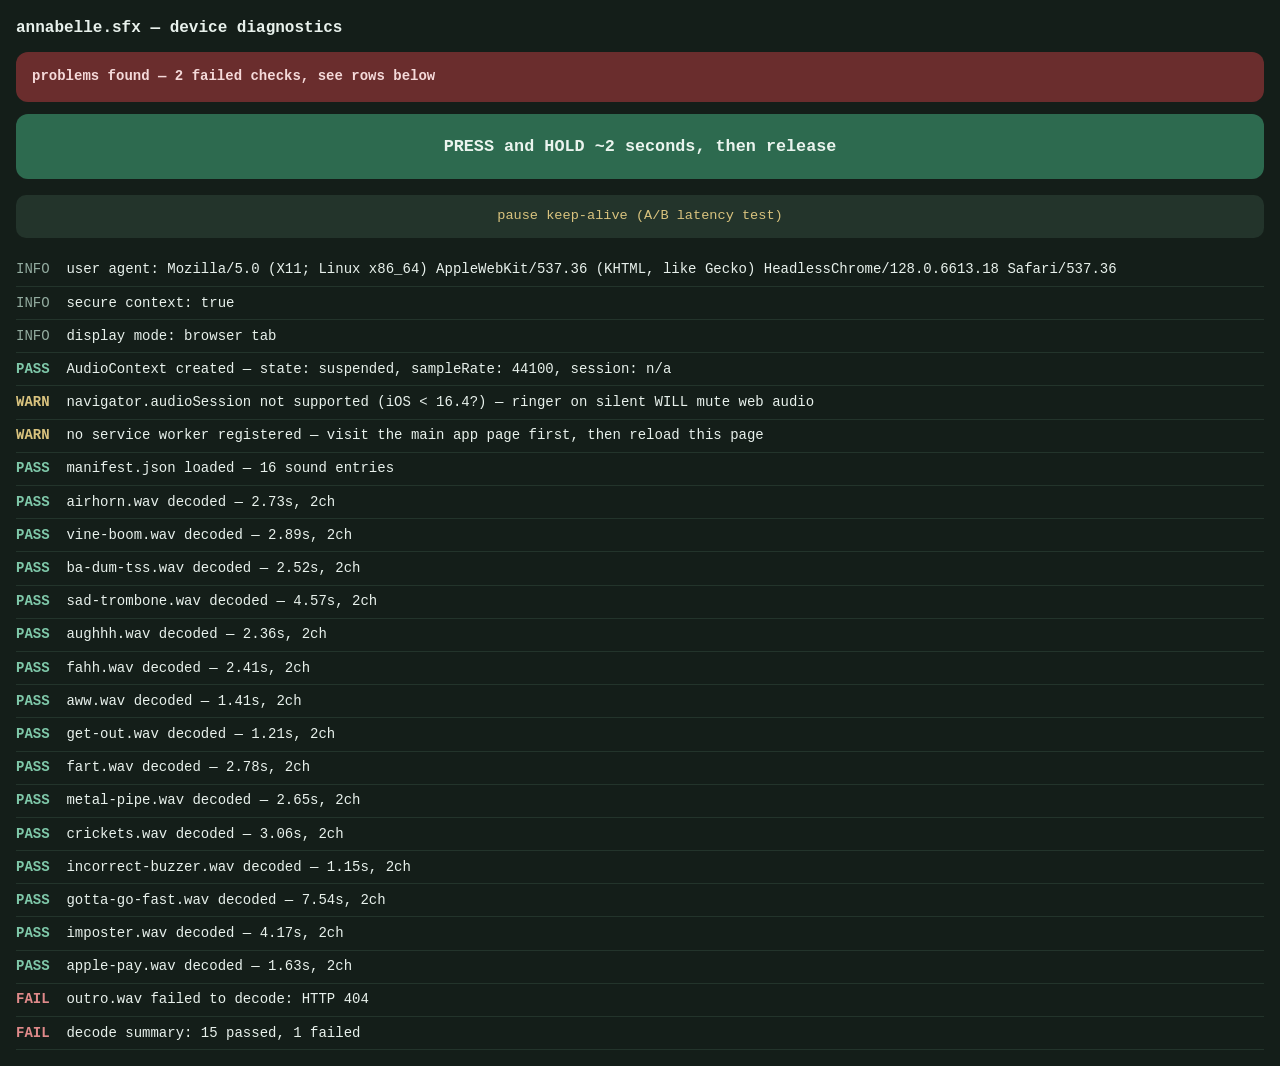
==== commit c05bd75f: "Cut tap-to-sound latency: trim lead-in silence, resume from pointerdown - Trim 31-421ms of leading s" ====
--- a/test.html
+++ b/test.html
@@ -27,6 +27,7 @@
   <h1>annabelle.sfx — device diagnostics</h1>
   <div id="verdict" class="pending">starting checks…</div>
   <button id="tap" type="button">PRESS and HOLD ~2 seconds, then release</button>
+  <button id="ka-toggle" type="button" style="width:100%;padding:0.7rem;font:inherit;font-size:0.85rem;background:#23342b;color:#d9c37e;border:0;border-radius:10px;margin:0 0 1rem;">pause keep-alive (A/B latency test)</button>
   <div id="log"></div>
   <script>
     (() => {
@@ -157,6 +158,25 @@
       const keepAliveStatus = () =>
         !keepAliveEl ? "not created" : keepAliveEl.paused ? "PAUSED" : "playing";
 
+      const latencyInfo = () => {
+        const base = ctx.baseLatency !== undefined ? (ctx.baseLatency * 1000).toFixed(1) + "ms" : "n/a";
+        const out = ctx.outputLatency !== undefined ? (ctx.outputLatency * 1000).toFixed(1) + "ms" : "n/a";
+        return "baseLatency=" + base + " outputLatency=" + out;
+      };
+
+      document.getElementById("ka-toggle").addEventListener("click", (e) => {
+        const btn = e.target;
+        if (!keepAliveEl || keepAliveEl.paused) {
+          holdSession(true);
+          btn.textContent = "pause keep-alive (A/B latency test)";
+          row("info", "A/B: keep-alive resumed — tap the green button and note the delay (" + latencyInfo() + ")");
+        } else {
+          keepAliveEl.pause();
+          btn.textContent = "resume keep-alive (A/B latency test)";
+          row("info", "A/B: keep-alive paused — tap the green button and compare the delay (" + latencyInfo() + ")");
+        }
+      });
+
       // ---- background/foreground transitions ----
       document.addEventListener("visibilitychange", async () => {
         if (document.visibilityState === "hidden") {
@@ -240,7 +260,7 @@
         src.start();
         const finished = await Promise.race([ended, timeout(2000, false)]);
         if (finished) {
-          row("info", "tone rendered — onended fired, clock advanced " + (ctx.currentTime - started).toFixed(2) + "s, session: " + sessionInfo());
+          row("info", "tone rendered — onended fired, clock advanced " + (ctx.currentTime - started).toFixed(2) + "s, session: " + sessionInfo() + ", " + latencyInfo());
         } else {
           row("warn", "tone did NOT finish within 2s — context clock frozen, session: " + sessionInfo());
         }
